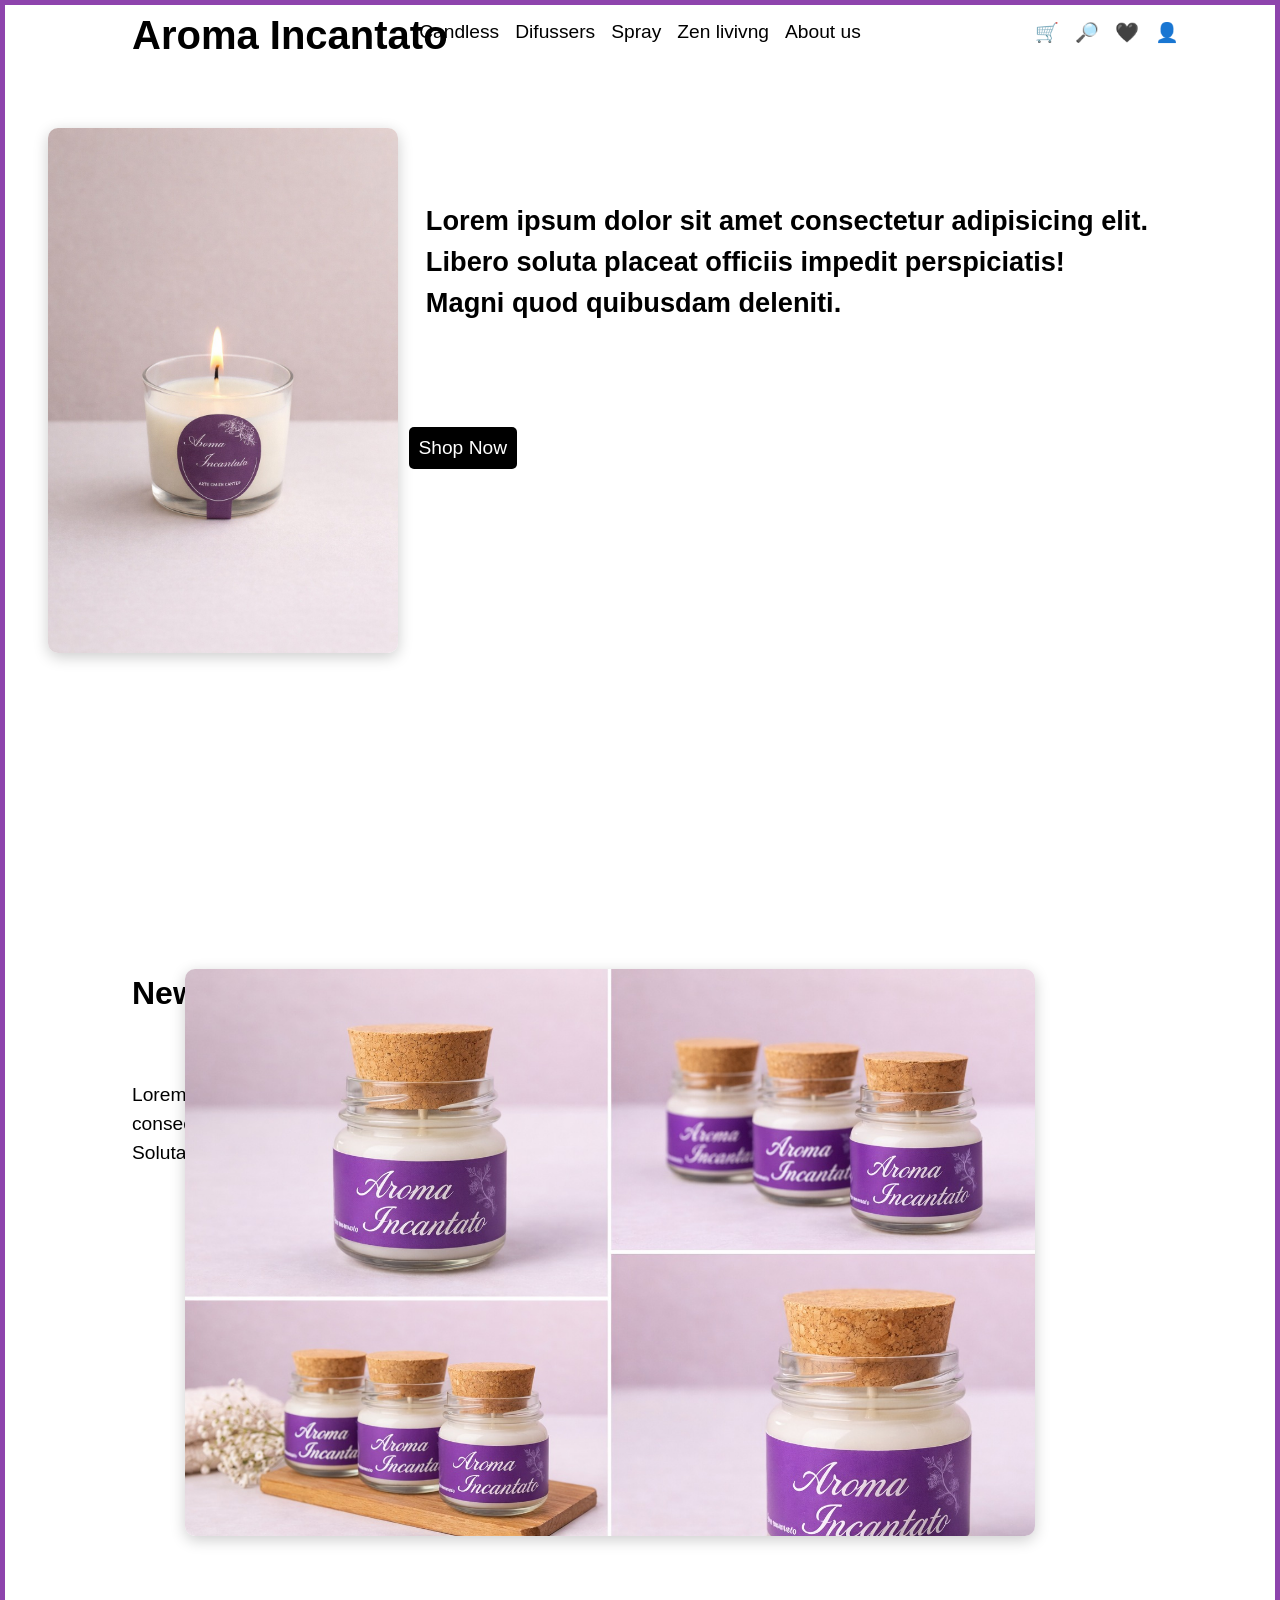
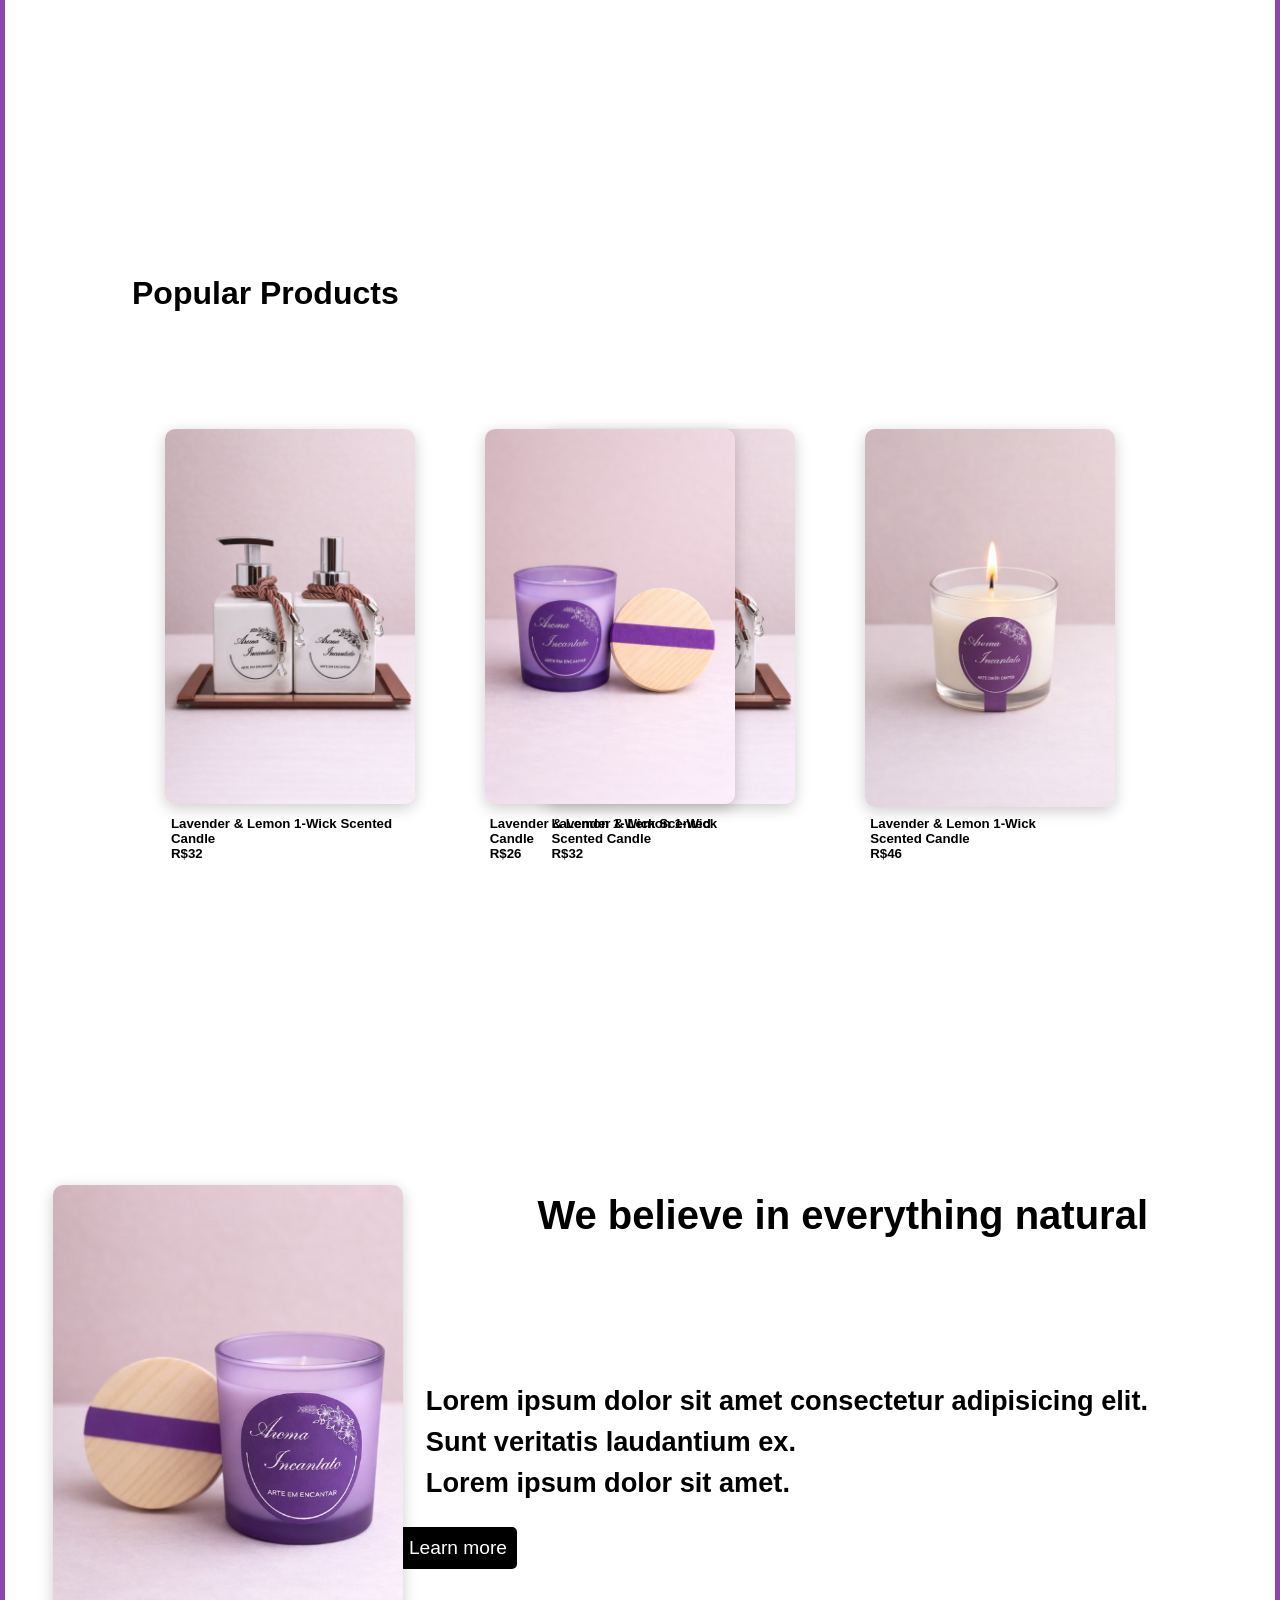
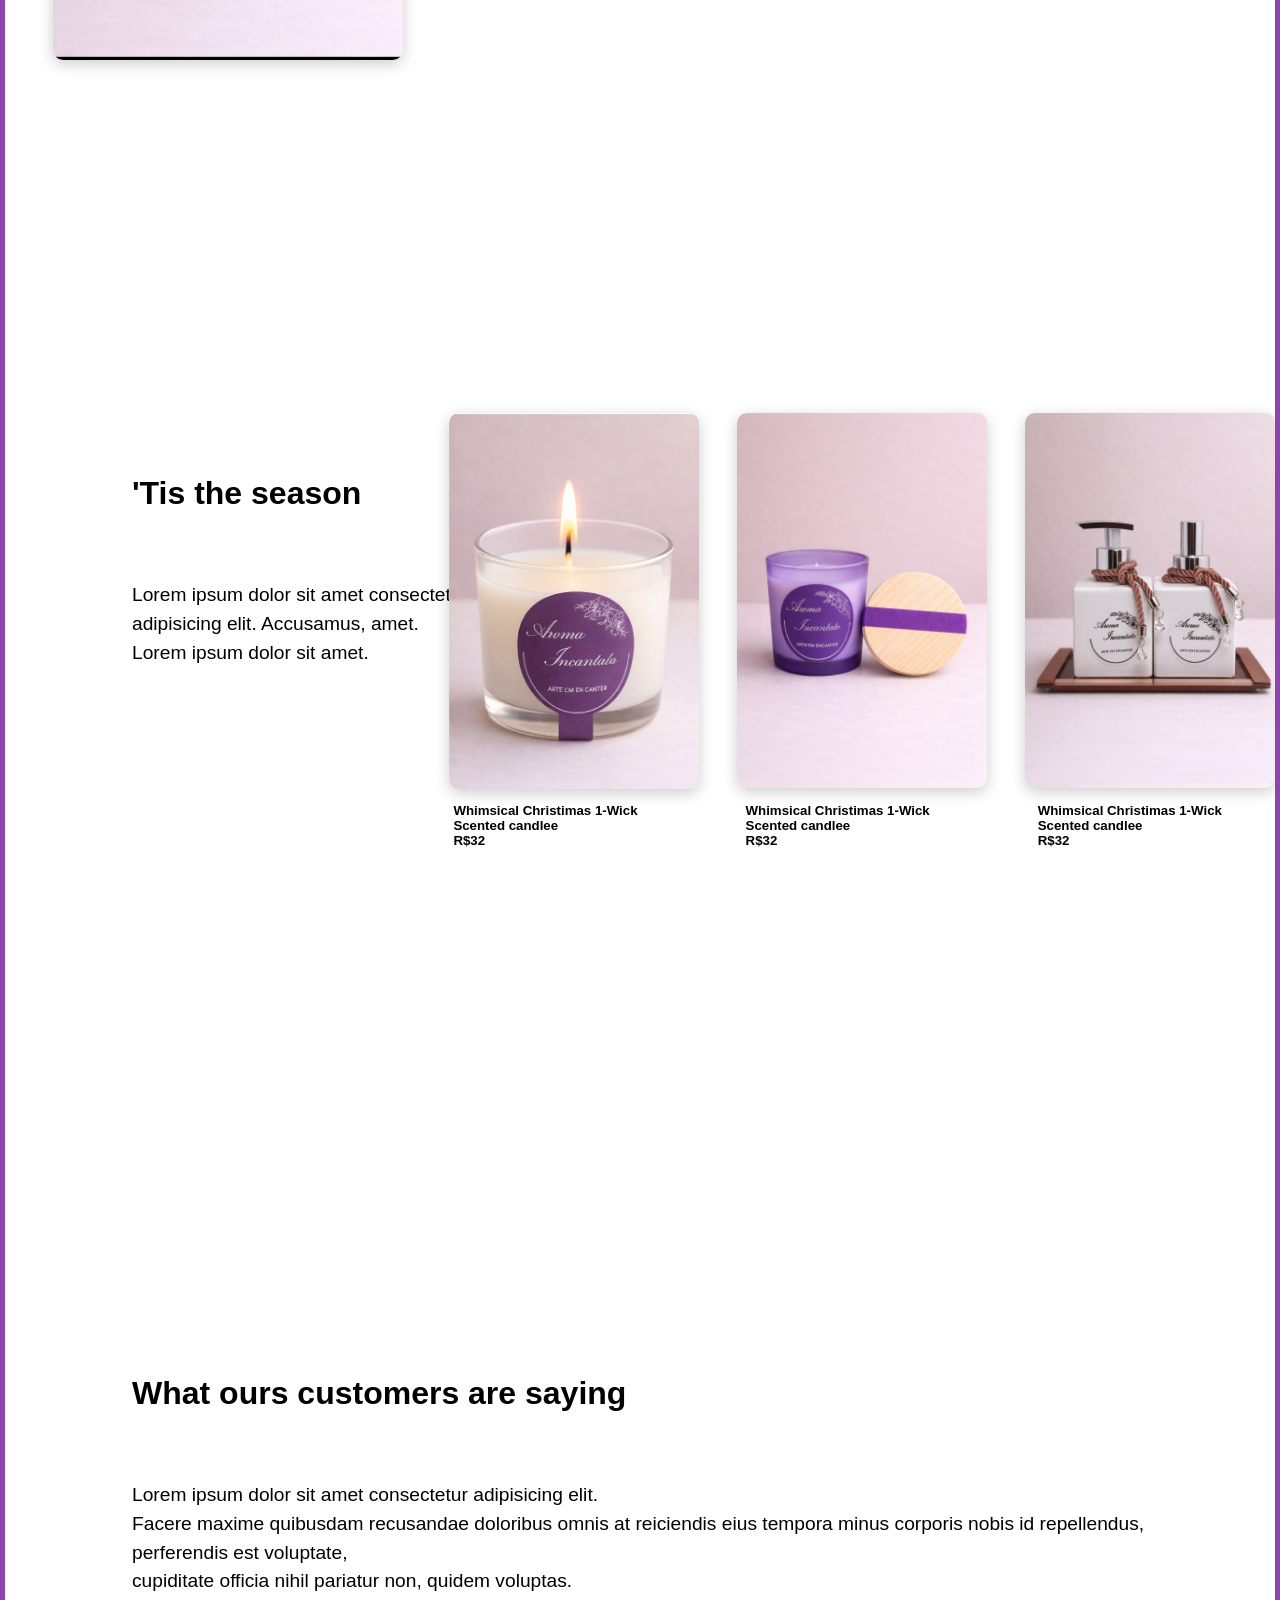
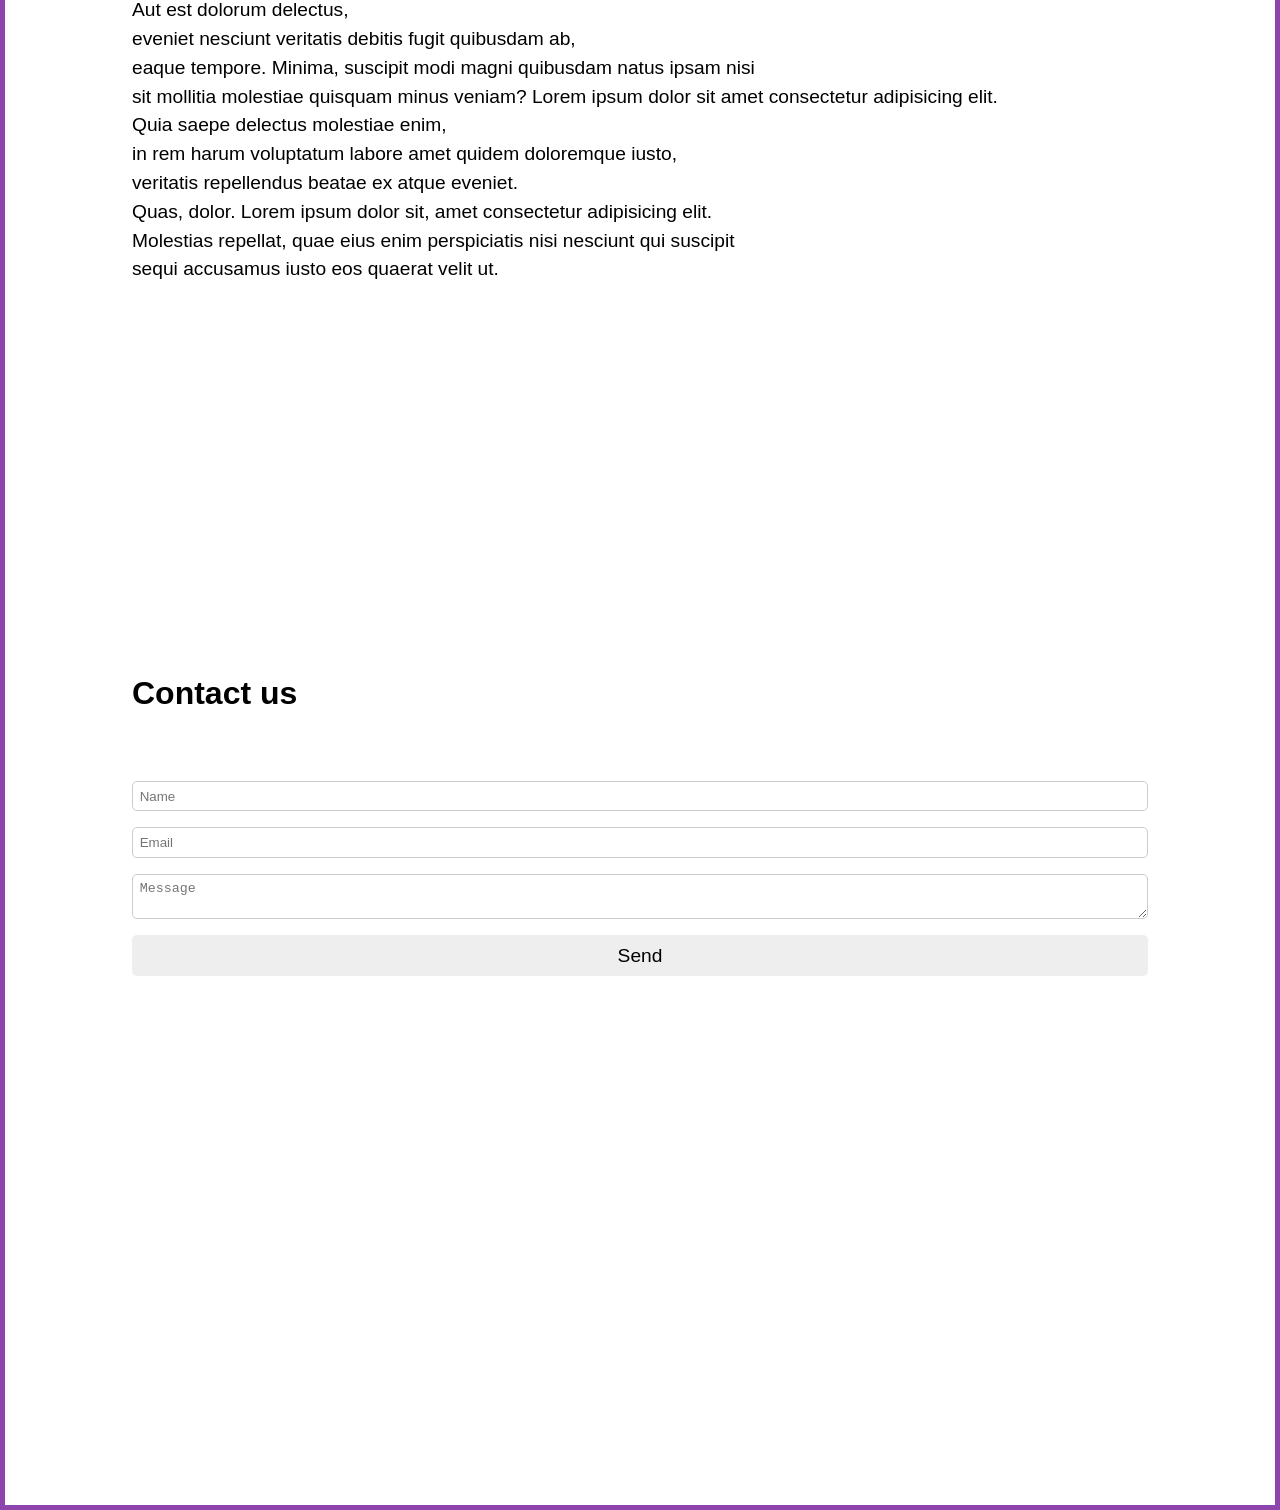
==== site/site/site.html @ e9207967 "Aroma-Incantato" ====
<!DOCTYPE html>
<html lang="en">
<head>
    <meta charset="UTF-8">
    <meta name="viewport" content="width=device-width, initial-scale=1.0">
    <title>Site</title>
    <style>
        * {
            margin: 0;
            padding: 0;
            box-sizing: border-box;
            text-decoration: none;
        }

        body{
            font-family: 'Arial', sans-serif;
            border: 5px solid #8e44ad;
        }
        section{
            width: 100%;
            height: 100vh;
            position: relative;
            background-color: white;
            overflow: auto;
        }

        button{
            background: none;
            border: none;
            font-size: 1.2em;
            cursor: pointer;
            background-color: transparent;
            color: black;
        }

        .navbar{
            position: absolute;
            top: 1em;
            right: 6em;
        }

        div{
            display: flex;
            gap: 1em;
        }

        form{
            display: flex;
            gap: 1em;
        }

        p{
            width: 80%;
            margin: 2em auto;
            font-size: 1.2em;
            line-height: 1.5;
            display: flex;
            justify-content: start;
            left: 0em;
        }

        h1{
            width: 80%;
            margin: 2em auto;
            font-size: 2em;
            line-height: 1.5;
            display: flex;
            justify-content: start;
            left: 0em;
        }

        h2{
            width: 80%;
            margin: 2em auto;
            font-size: 2.5em;
            line-height: 1.5;
            display: flex;
            justify-content: end;
            right: 0em;
        }

        h3{
            width: 80%;
            margin: 2em auto;
            font-size: 2.5em;
            line-height: 1.5;
            display: flex;
            justify-content: start;
            left: 0em;
            margin-top: 0em;
        }

        h4{
            width: 80%;
            margin: 2em auto;
            font-size: 1.7em;
            line-height: 1.5;
            display: flex;
            justify-content: end;
            right: 15em;
            margin-top: 5em;
        }
    </style>
</head>
<body>
    
    <section>
        <h3>Aroma Incantato</h3>
        <form style="position: absolute; top: 1em; left: 50%; transform: translateX(-50%); z-index: 10;">
            <div class="research">
                <button>Candless</button>
                <button>Difussers</button>
                <button>Spray</button>
                <button>Zen livivng</button>
                <button>About us</button>
            </div>
        </form>
        <h4>Lorem ipsum dolor sit amet consectetur adipisicing elit. <br>Libero soluta placeat officiis impedit perspiciatis! <br>Magni quod quibusdam deleniti.</h4>
        <button style="background-color: black; color: white; padding: 0.5em; border-radius: 5px; right: 39.5em; top: 22em; display: flex; justify-content: end; position: absolute;">Shop Now</button>
        <div class="navbar" style="z-index: 20;">
            <button><i class="bi bi-cart4"></i>🛒</button>
            <button><i class="bi bi-search"></i>🔎</button>
            <button><i class="bi bi-suit-heart"></i>🖤</button>
            <button><i class="bi bi-person"></i>👤</button>
        </div>
    </section>
    <img src="../site/scr/images/WhatsApp Image 2026-03-30 at 15.58.25.jpeg" alt="Velas decorativas" style="position: absolute; top: 8em; left: 3em; width: 350px; height: auto; z-index: 5; border-radius: 10px; box-shadow: 0 4px 15px rgba(0,0,0,0.2);">

    <section>
        <h1>New Arrivals.</h1>
        <p>Lorem ipsum dolor sit amet, <br>consectetur adipisicing elit. <br>Soluta, quia?</p>
        <img src="../site/scr/images/WhatsApp Image 2026-03-30 at 15.58.27.jpeg" alt="Velas decorativas" style="position: absolute; top: 4em; right: 15em; width: 850px; height: auto; z-index: 5; border-radius: 10px; box-shadow: 0 4px 15px rgba(0,0,0,0.2);">
    </section>
    <section>
        <h1>Popular Products</h1>
            <img src="../site/scr/images/WhatsApp Image 2026-03-30 at 15.58.27 (1).jpeg" alt="Aroma Incantato" style="position: absolute; top: 14em; right: 30em; width: 250px; height: auto; z-index: 5; border-radius: 10px; box-shadow: 0 4px 15px rgba(0,0,0,0.2);">
        <h5 style="position: absolute; top: 46em; right: 18em; z-index: 10;">Lavender & Lemon 1-Wick <br>Scented Candle <br>R$46</h5>
        <img src="../site/scr/images/WhatsApp Image 2026-03-30 at 15.58.27 (1).jpeg" alt="Aroma Incantato" style="position: absolute; top: 14em; left: 10em; width: 250px; height: auto; z-index: 5; border-radius: 10px; box-shadow: 0 4px 15px rgba(0,0,0,0.2);">
        <h5 style="position: absolute; top: 46em; left: 12.5em; width: 250px; height: auto; z-index: 10;">Lavender & Lemon 1-Wick Scented Candle <br>R$32</h5>
        <img src="../site/scr/images/WhatsApp Image 2026-03-31 at 18.25.07 (4).jpeg" alt="Aroma Incantato" style="position: absolute; top: 14em; right: 10em; width: 250px; height: auto; z-index: 5; border-radius: 10px; box-shadow: 0 4px 15px rgba(0,0,0,0.2);">
        <h5 style="position: absolute; top: 46em; left: 36.5em; width: 250px; height: auto; z-index: 10;">Lavender & Lemon 1-Wick Scented Candle <br>R$26</h5>
        <img src="../site/scr/images/WhatsApp Image 2026-03-30 at 15.58.25 (1).jpeg" alt="Aroma Incantato" style="position: absolute; top: 14em; left: 30em; width: 250px; height: auto; z-index: 5; border-radius: 10px; box-shadow: 0 4px 15px rgba(0,0,0,0.2);">
        <h5 style="position: absolute; top: 46em; right: 42em; z-index: 10;">Lavender & Lemon 1-Wick <br>Scented Candle <br>R$32</h5>
    </section>
    <section>
        <img src="../site/scr/images/WhatsApp Image 2026-03-31 at 18.25.07 (3).jpeg" alt="Aroma" style="position: absolute; top: 5em; left: 3em; width: 350px; height: auto; z-index: 5; border-radius: 10px; box-shadow: 0 4px 15px rgba(0,0,0,0.2);">
        <h2>We believe in everything natural</h2>
        <h4>Lorem ipsum dolor sit amet consectetur adipisicing elit. <br>Sunt veritatis laudantium ex. <br>Lorem ipsum dolor sit amet.</h4>
        <button style="background-color: black; color: white; padding: 0.5em; border-radius: 5px; right: 39.5em; top: 22em; display: flex; justify-content: end; position: absolute;">Learn more</button>
    </section>
    <section>
        <h1>'Tis the season</h1>
        <p>Lorem ipsum dolor sit amet consectetur <br>adipisicing elit. Accusamus, amet. <br>Lorem ipsum dolor sit amet.</p>
        <img src="../site/scr/images/WhatsApp Image 2026-03-30 at 15.58.25 (1).jpeg" alt="Vela aromatizada" style="position: absolute; top: 0.5em; right: 18em; width: 250px; height: auto; z-index: 5; border-radius: 10px; box-shadow: 0 4px 15px rgba(0,0,0,0.2);">
        <h5 style="position: absolute; right: 26em; top: 30em; z-index: 10;">Whimsical Christimas 1-Wick <br>Scented candlee <br> R$32</h5>
        <img src="../site/scr/images/WhatsApp Image 2026-03-30 at 15.58.27 (1).jpeg" alt="Saboneteira" style="position: absolute; top: 0.5em; right: 0em; width: 250px; height: auto; z-index: 5; border-radius: 10px; box-shadow: 0 4px 15px rgba(0,0,0,0.2);">
        <h5 style="position: absolute; right: 4em; top: 30em; z-index: 10;">Whimsical Christimas 1-Wick <br>Scented candlee <br> R$32</h5>
        <img src="../site/scr/images/WhatsApp Image 2026-03-31 at 18.25.08 (2).jpeg" alt="Vela aromatizada" style="position: absolute; top: 0.5em; right: 36em; width: 250px; height: auto; z-index: 5; border-radius: 10px; box-shadow: 0 4px 15px rgba(0,0,0,0.2);">
        <h5 style="position: absolute; right: 48em; top: 30em; z-index: 10;">Whimsical Christimas 1-Wick <br>Scented candlee <br> R$32</h5>
    </section>
    <section>
        <h1>What ours customers are saying</h1>
        <p>Lorem ipsum dolor sit amet consectetur adipisicing elit. <br>Facere maxime quibusdam recusandae doloribus omnis at reiciendis eius tempora minus corporis nobis id repellendus, <br>perferendis est voluptate, <br>cupiditate officia nihil pariatur non, quidem voluptas. <br>Aut est dolorum delectus, <br>eveniet nesciunt veritatis debitis fugit quibusdam ab, <br>eaque tempore. Minima, suscipit modi magni quibusdam natus ipsam nisi <br>sit mollitia molestiae quisquam minus veniam? Lorem ipsum dolor sit amet consectetur adipisicing elit. <br>Quia saepe delectus molestiae enim, <br>in rem harum voluptatum labore amet quidem doloremque iusto, <br>veritatis repellendus beatae ex atque eveniet. <br>Quas, dolor. Lorem ipsum dolor sit, amet consectetur adipisicing elit. <br>Molestias repellat, quae eius enim perspiciatis nisi nesciunt qui suscipit <br>sequi accusamus iusto eos quaerat velit ut.</p>
    </section>
    <section>
        <h1>Contact us</h1>
        <form style="display: flex; flex-direction: column; gap: 1em; width: 80%; margin: 2em auto;">
            <input type="text" placeholder="Name" style="padding: 0.5em; border-radius: 5px; border: 1px solid #ccc;">
            <input type="email" placeholder="Email" style="padding: 0.5em; border-radius: 5px; border: 1px solid #ccc;">
            <textarea placeholder="Message" style="padding: 0.5em; border-radius: 5px; border: 1px solid #ccc;"></textarea>
            <button type="submit" style="padding: 0.5em; border-radius: 5px; background-color: #eee; border: none;">Send</button>
        </form>
    </section>
</body>
</html>
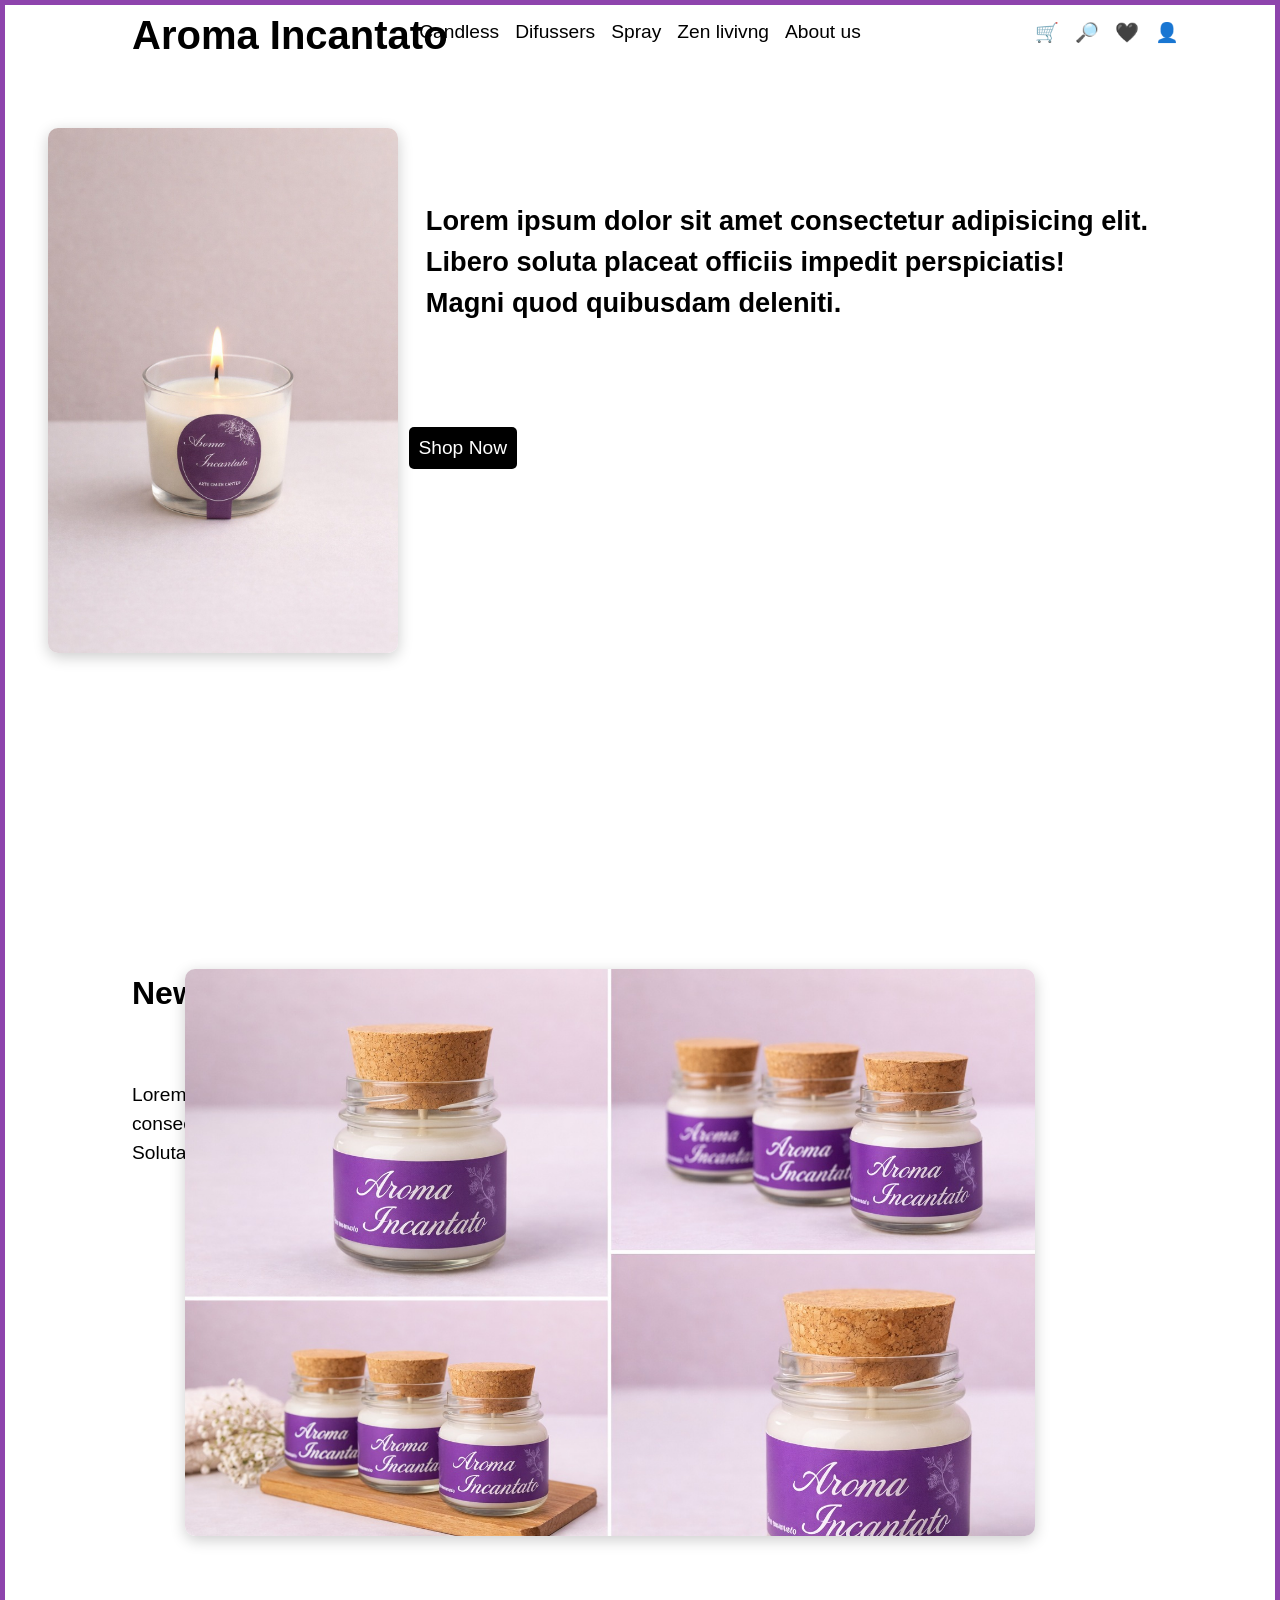
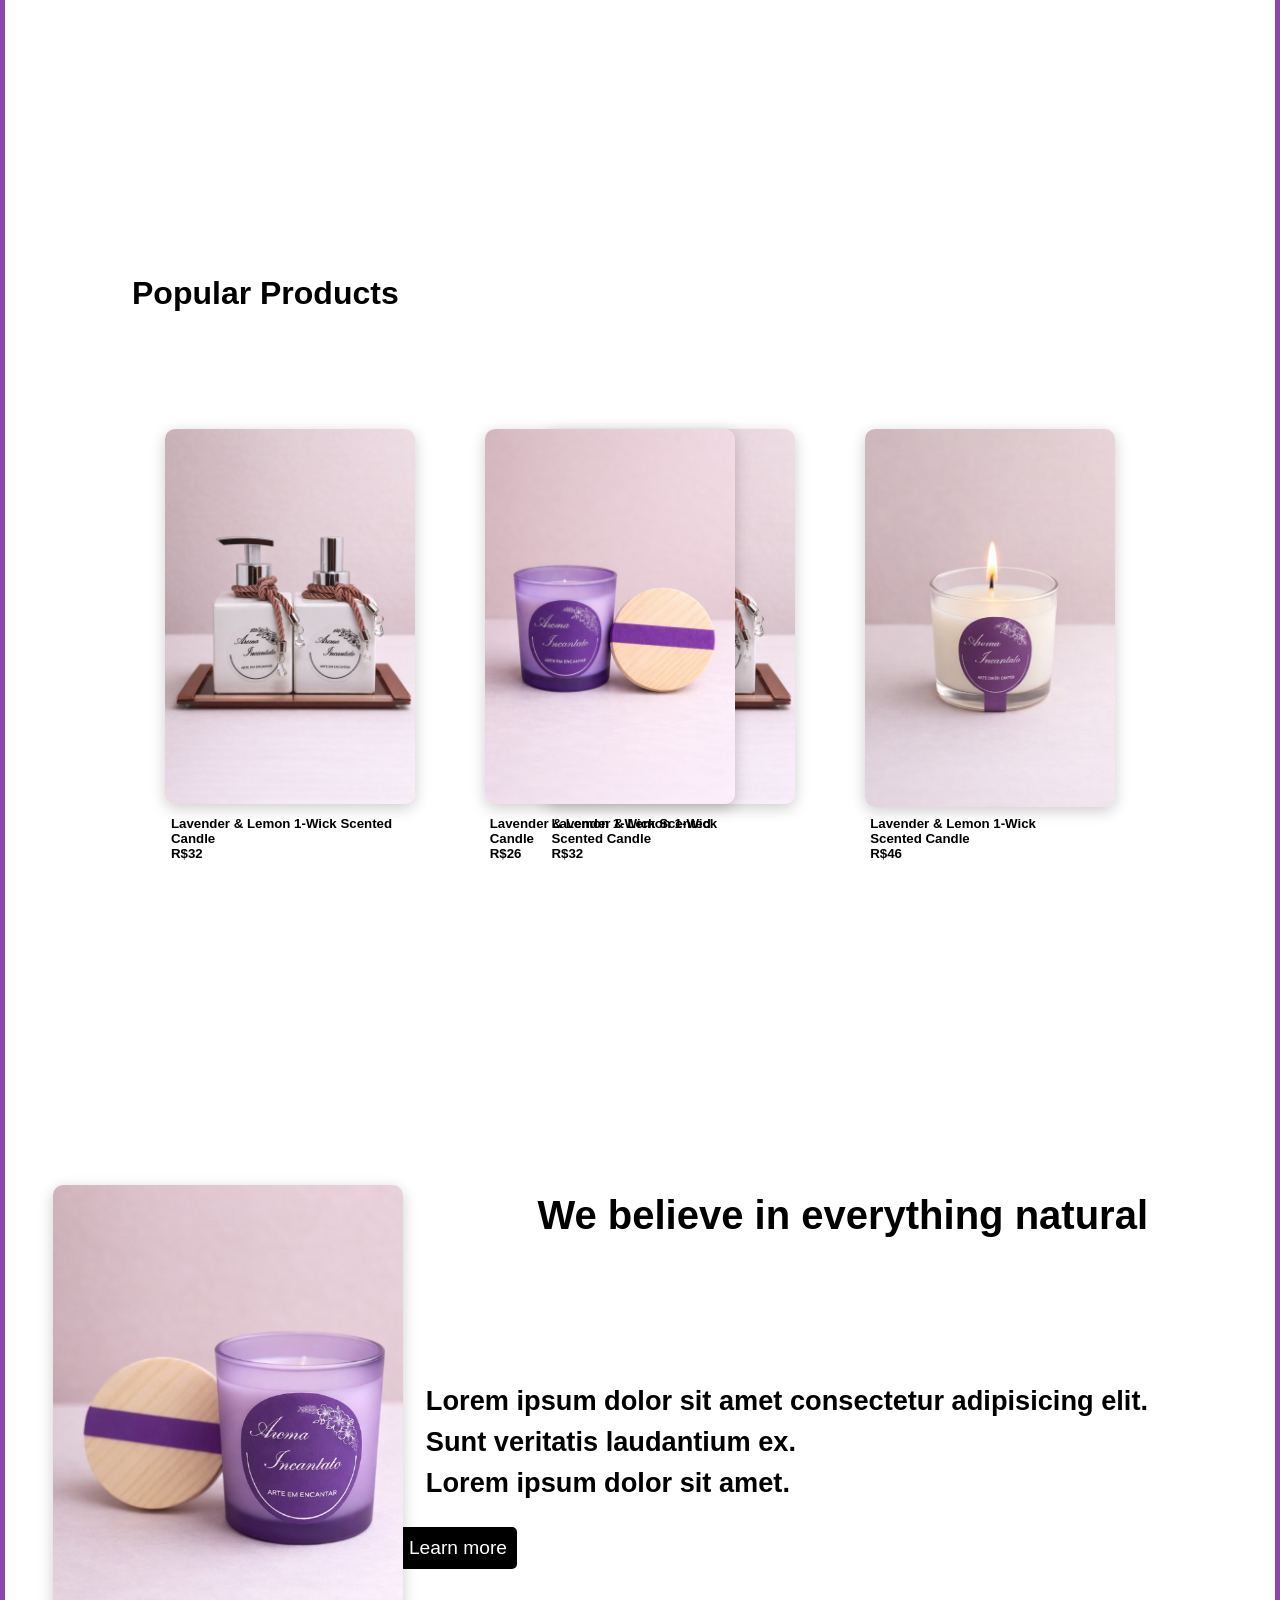
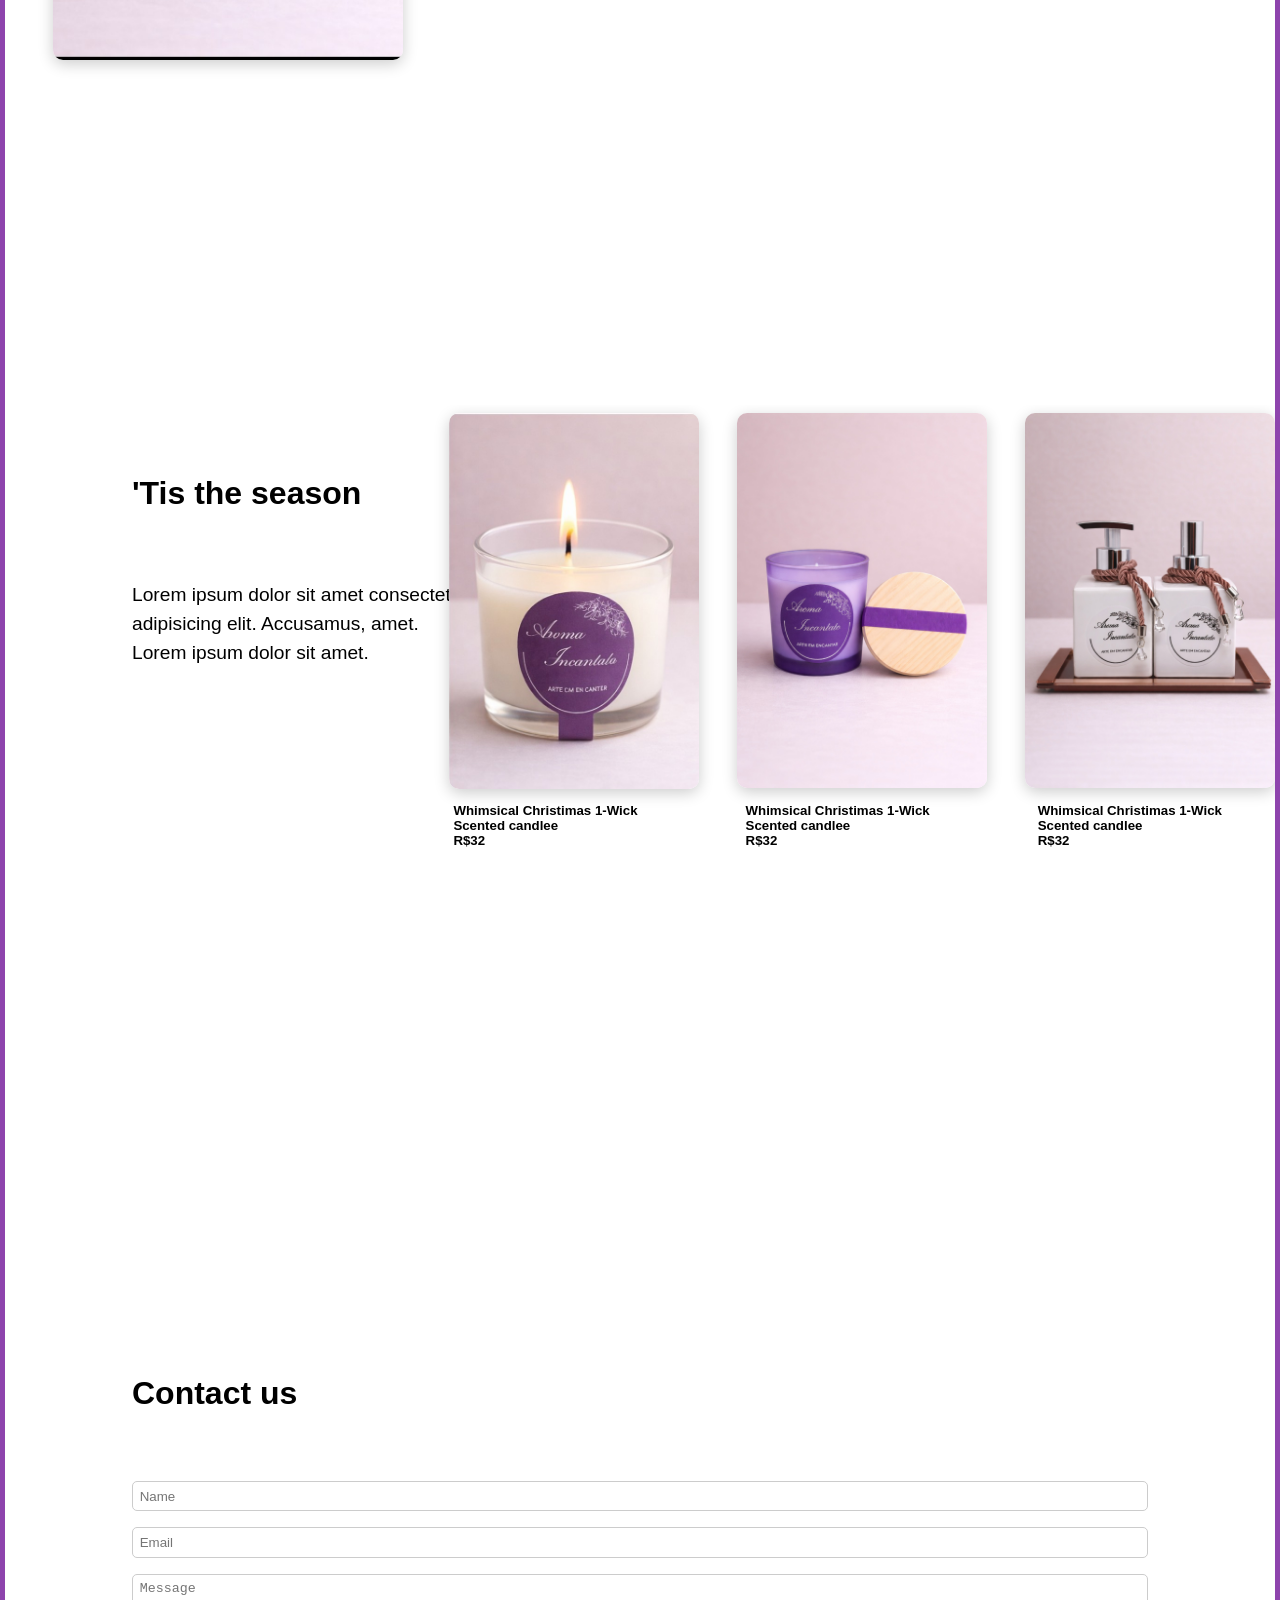
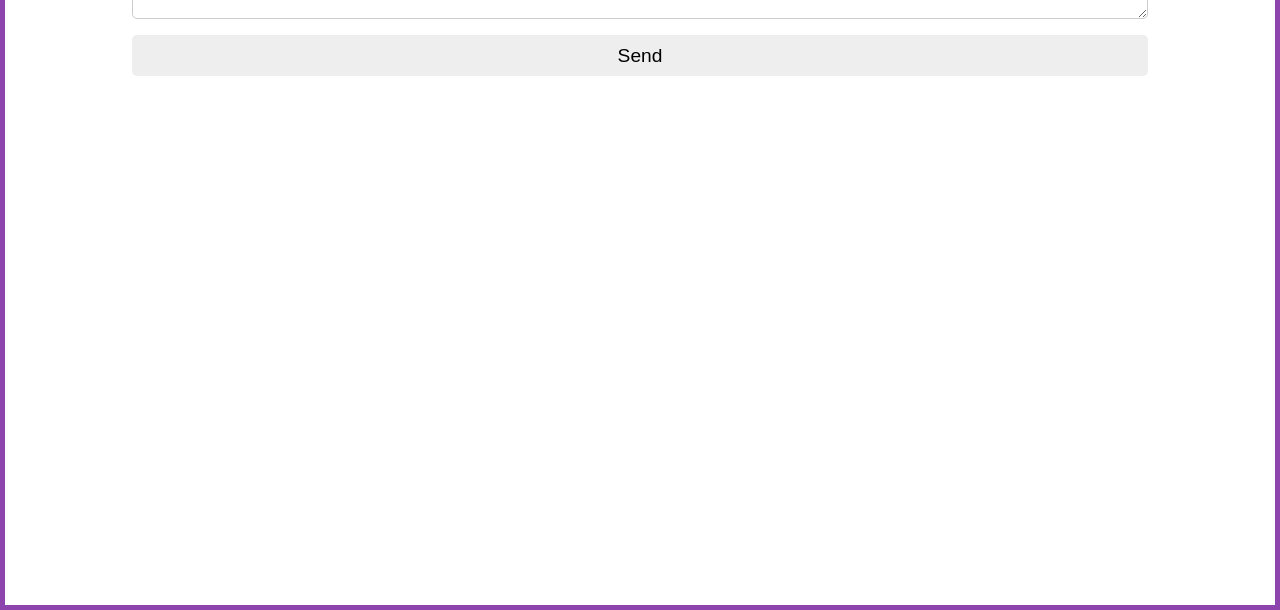
==== commit ccb04b6f: "Update site.html" ====
--- a/site/site/site.html
+++ b/site/site/site.html
@@ -159,10 +159,6 @@
         <h5 style="position: absolute; right: 48em; top: 30em; z-index: 10;">Whimsical Christimas 1-Wick <br>Scented candlee <br> R$32</h5>
     </section>
     <section>
-        <h1>What ours customers are saying</h1>
-        <p>Lorem ipsum dolor sit amet consectetur adipisicing elit. <br>Facere maxime quibusdam recusandae doloribus omnis at reiciendis eius tempora minus corporis nobis id repellendus, <br>perferendis est voluptate, <br>cupiditate officia nihil pariatur non, quidem voluptas. <br>Aut est dolorum delectus, <br>eveniet nesciunt veritatis debitis fugit quibusdam ab, <br>eaque tempore. Minima, suscipit modi magni quibusdam natus ipsam nisi <br>sit mollitia molestiae quisquam minus veniam? Lorem ipsum dolor sit amet consectetur adipisicing elit. <br>Quia saepe delectus molestiae enim, <br>in rem harum voluptatum labore amet quidem doloremque iusto, <br>veritatis repellendus beatae ex atque eveniet. <br>Quas, dolor. Lorem ipsum dolor sit, amet consectetur adipisicing elit. <br>Molestias repellat, quae eius enim perspiciatis nisi nesciunt qui suscipit <br>sequi accusamus iusto eos quaerat velit ut.</p>
-    </section>
-    <section>
         <h1>Contact us</h1>
         <form style="display: flex; flex-direction: column; gap: 1em; width: 80%; margin: 2em auto;">
             <input type="text" placeholder="Name" style="padding: 0.5em; border-radius: 5px; border: 1px solid #ccc;">
@@ -172,4 +168,4 @@
         </form>
     </section>
 </body>
-</html>+</html>
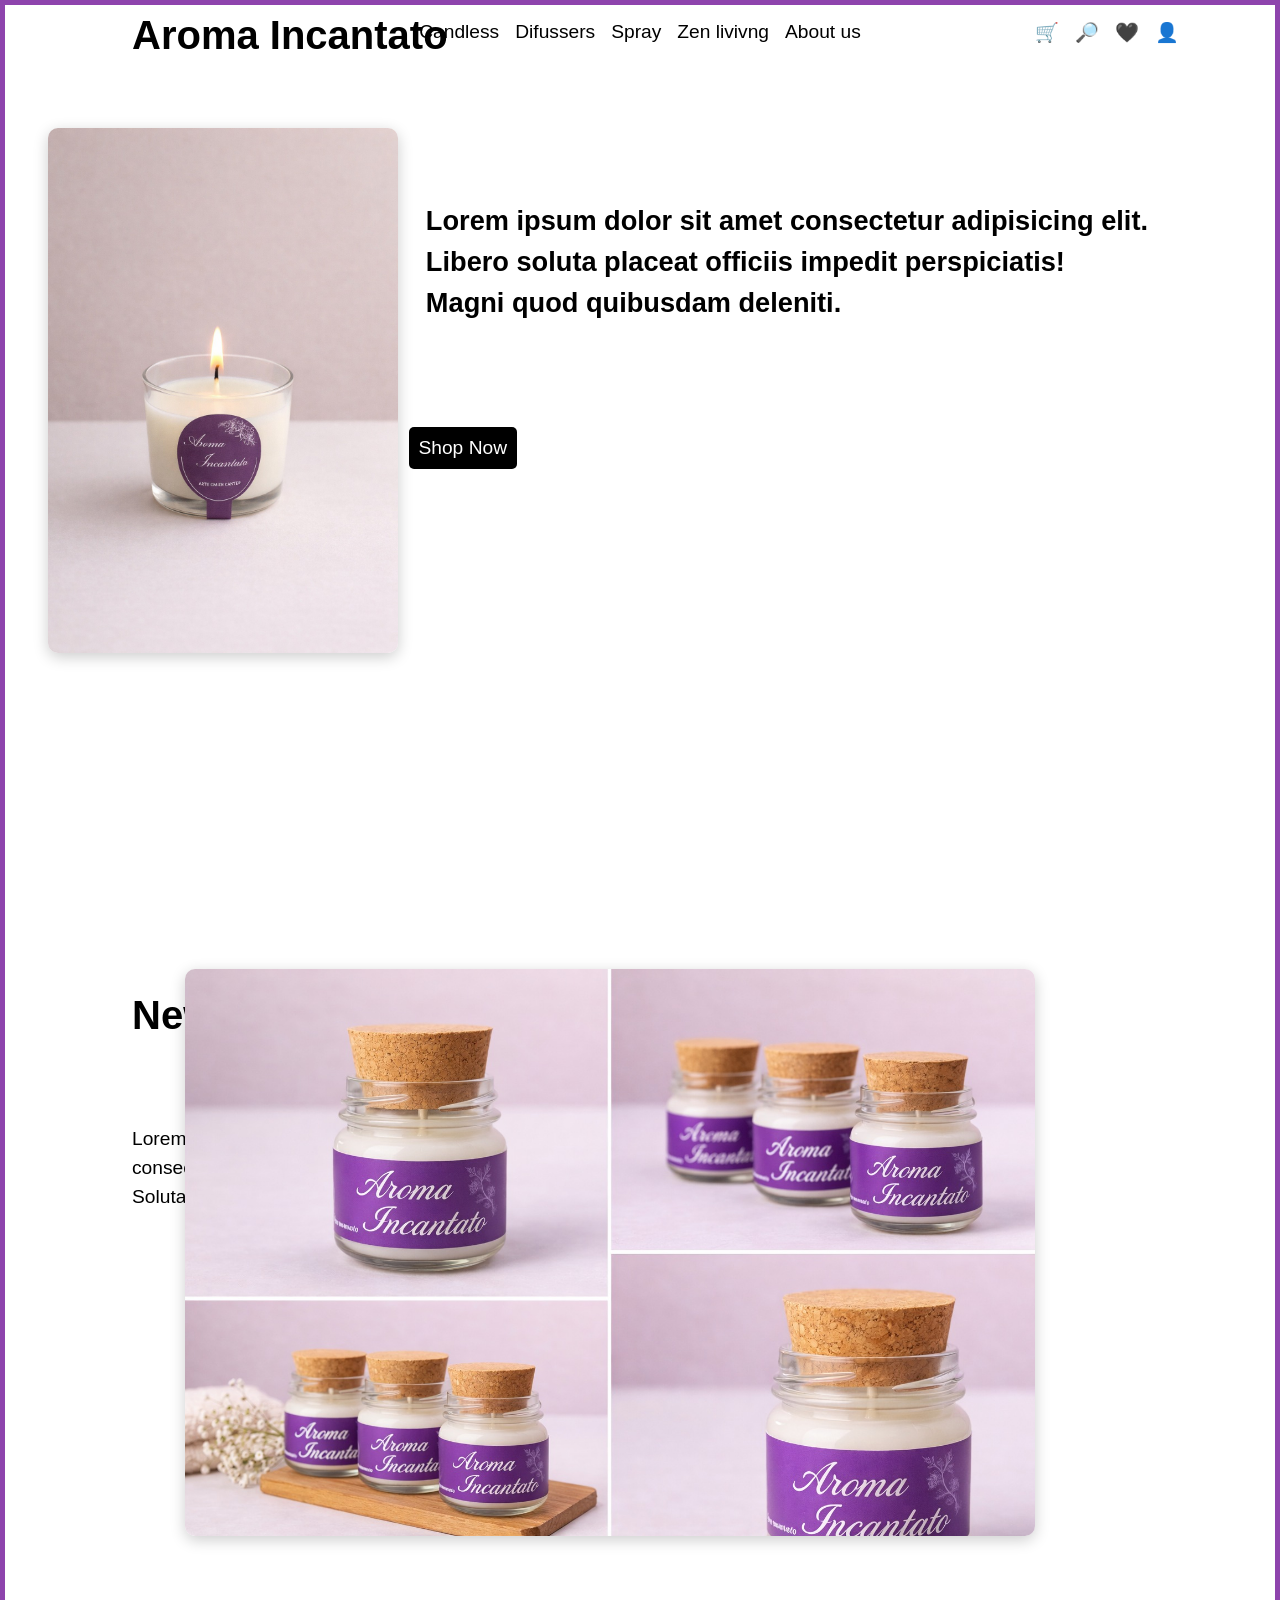
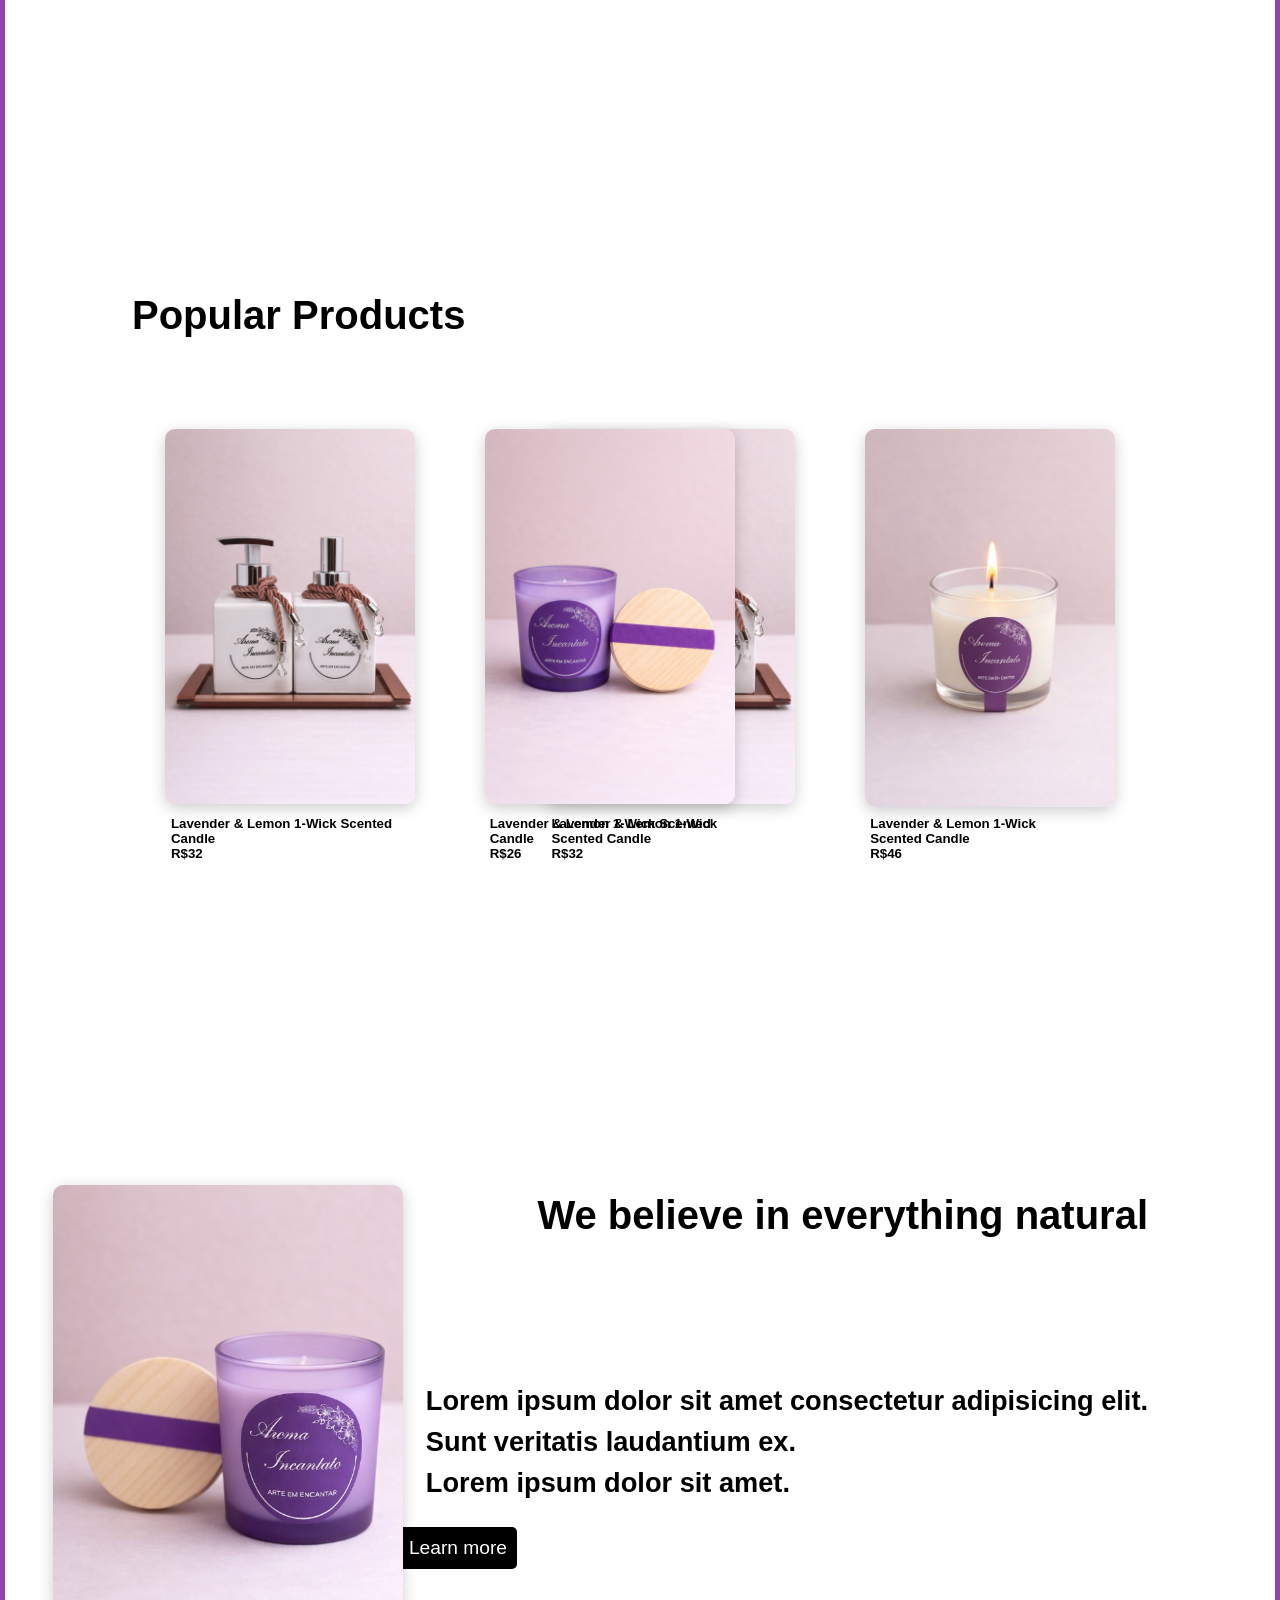
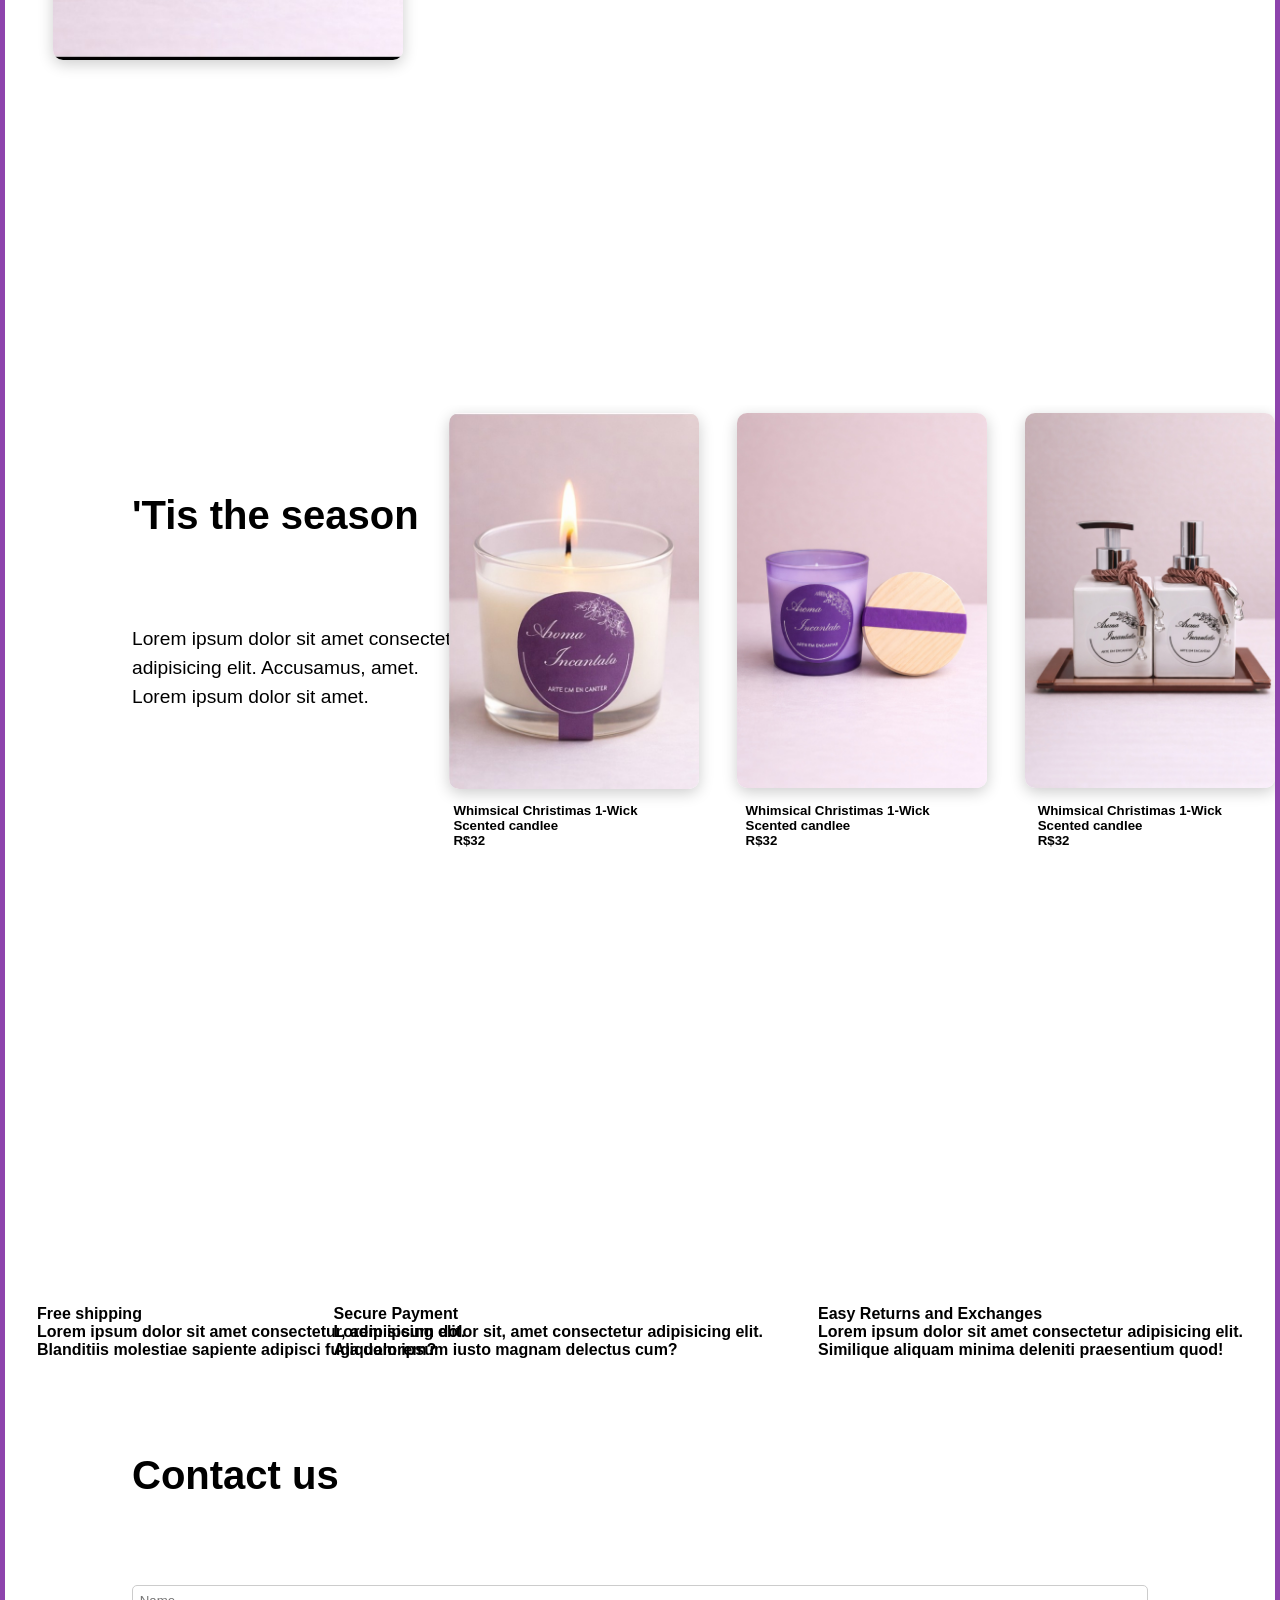
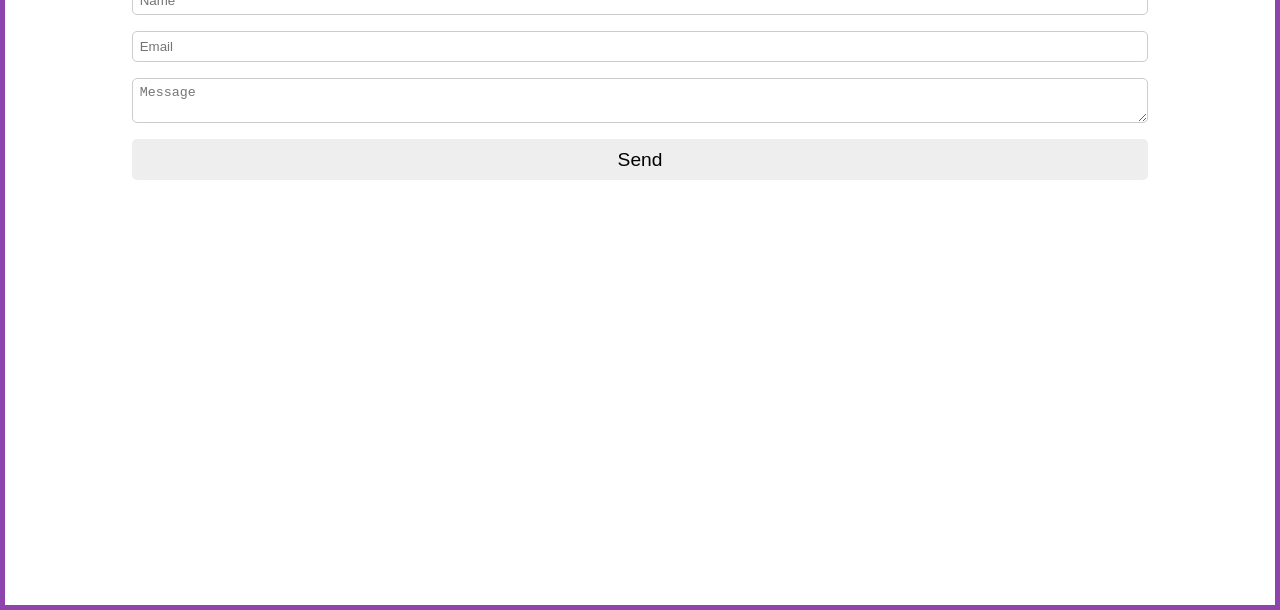
==== commit 273c03d7: "Update site.html" ====
--- a/site/site/site.html
+++ b/site/site/site.html
@@ -62,7 +62,7 @@
         h1{
             width: 80%;
             margin: 2em auto;
-            font-size: 2em;
+            font-size: 2.5em;
             line-height: 1.5;
             display: flex;
             justify-content: start;
@@ -159,8 +159,12 @@
         <h5 style="position: absolute; right: 48em; top: 30em; z-index: 10;">Whimsical Christimas 1-Wick <br>Scented candlee <br> R$32</h5>
     </section>
     <section>
-        <h1>Contact us</h1>
-        <form style="display: flex; flex-direction: column; gap: 1em; width: 80%; margin: 2em auto;">
+        <h6 style="position: absolute; left: 2em; font-size: medium; z-index: 10; font-weight: bold;">Free shipping <br>Lorem ipsum dolor sit amet consectetur, adipisicing elit. <br>Blanditiis molestiae sapiente adipisci fuga dolorem?</h6>
+        <h7 style="position: absolute; right: 2em; z-index: 10; font-weight: bold;">Easy Returns and Exchanges <br>Lorem ipsum dolor sit amet consectetur adipisicing elit. <br>Similique aliquam minima deleniti praesentium quod!</h7>
+        <h8 style="position: absolute; right: 32em; z-index: 10; font-weight: bold;">Secure Payment <br>Lorem ipsum dolor sit, amet consectetur adipisicing elit. <br>Aliquam ipsum iusto magnam delectus cum?</h8>
+
+        <h1> <br>Contact us</h1>
+        <form style="display: flex; flex-direction: column; gap: 1em; width: 80%; margin: 2em auto; ">
             <input type="text" placeholder="Name" style="padding: 0.5em; border-radius: 5px; border: 1px solid #ccc;">
             <input type="email" placeholder="Email" style="padding: 0.5em; border-radius: 5px; border: 1px solid #ccc;">
             <textarea placeholder="Message" style="padding: 0.5em; border-radius: 5px; border: 1px solid #ccc;"></textarea>
